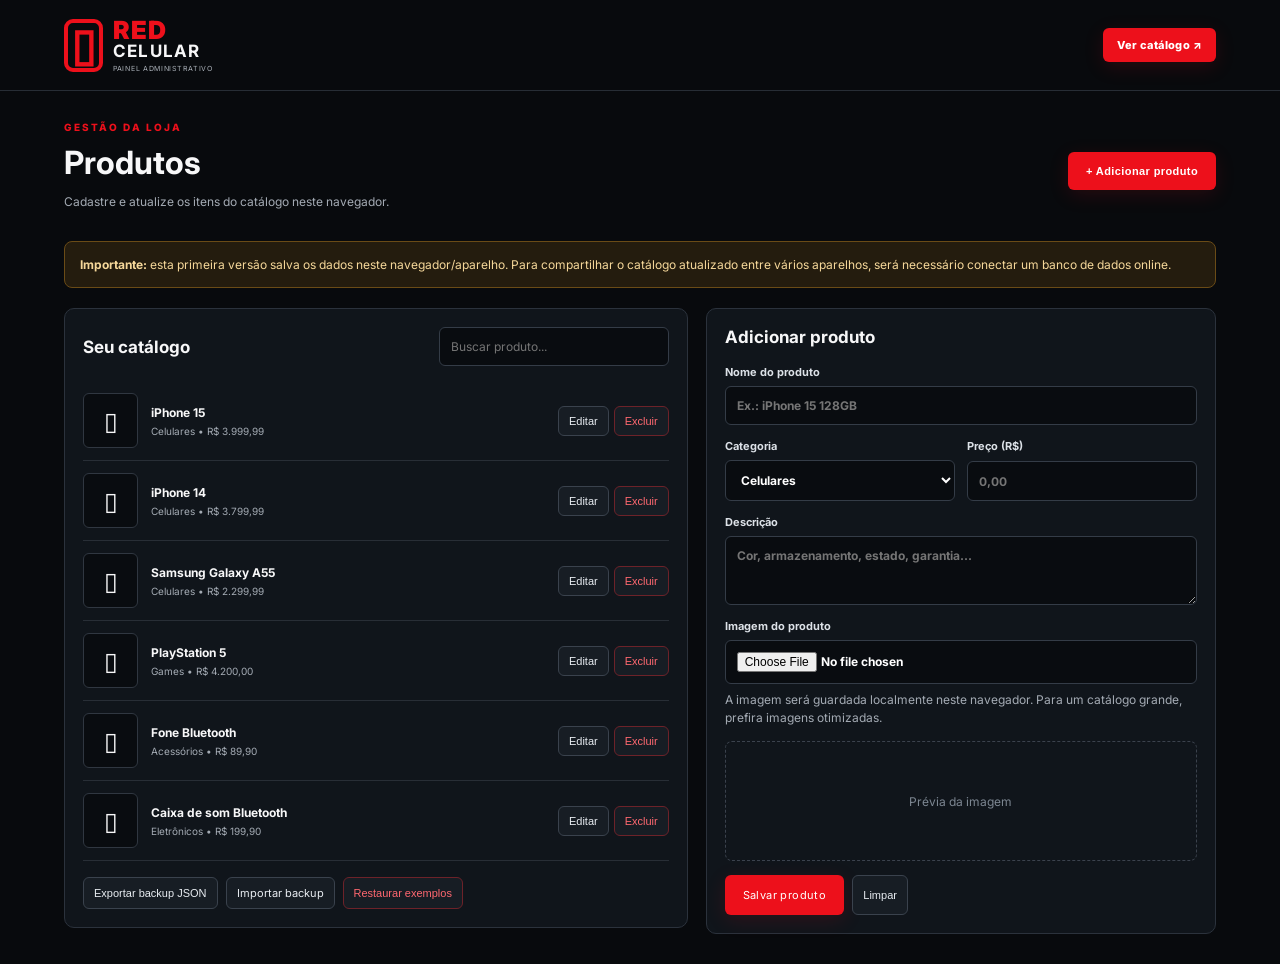
==== admin.html @ 1009a1a9 "Add files via upload" ====
<!doctype html>
<html lang="pt-BR"><head><meta charset="utf-8"><meta name="viewport" content="width=device-width,initial-scale=1"><meta name="theme-color" content="#e50914"><title>Painel | Red Celular</title><link rel="stylesheet" href="styles.css"><link rel="stylesheet" href="admin.css"></head>
<body class="admin-body"><header class="admin-top"><a class="brand" href="index.html"><span class="brand-icon">▯</span><span><b>RED</b><strong>CELULAR</strong><small>PAINEL ADMINISTRATIVO</small></span></a><a class="btn" href="index.html">Ver catálogo ↗</a></header>
<main class="admin-main"><div class="admin-heading"><div><p class="eyebrow">GESTÃO DA LOJA</p><h1>Produtos</h1><p class="muted">Cadastre e atualize os itens do catálogo neste navegador.</p></div><button id="newBtn" class="btn">+ Adicionar produto</button></div>
<div class="notice"><b>Importante:</b> esta primeira versão salva os dados neste navegador/aparelho. Para compartilhar o catálogo atualizado entre vários aparelhos, será necessário conectar um banco de dados online.</div>
<div class="admin-layout"><section class="panel"><div class="panel-head"><h2>Seu catálogo</h2><input id="filter" placeholder="Buscar produto..."></div><div id="productList"></div><div class="admin-actions"><button id="exportBtn" class="secondary">Exportar backup JSON</button><label class="secondary import-label">Importar backup<input type="file" id="importFile" accept=".json,application/json" hidden></label><button id="resetBtn" class="danger-ghost">Restaurar exemplos</button></div></section>
<section class="panel form-panel"><h2 id="formTitle">Adicionar produto</h2><form id="productForm"><input type="hidden" id="id"><label>Nome do produto<input id="name" required placeholder="Ex.: iPhone 15 128GB"></label><div class="two"><label>Categoria<select id="category"><option>Celulares</option><option>Acessórios</option><option>Eletrônicos</option><option>Games</option><option>Informática</option><option>Utilidades</option><option>Presentes</option><option>Brinquedos</option><option>Outros</option></select></label><label>Preço (R$)<input id="price" type="number" min="0" step="0.01" required placeholder="0,00"></label></div><label>Descrição<textarea id="description" rows="3" placeholder="Cor, armazenamento, estado, garantia..."></textarea></label><label>Imagem do produto<input id="imageFile" type="file" accept="image/*"><small class="muted">A imagem será guardada localmente neste navegador. Para um catálogo grande, prefira imagens otimizadas.</small></label><div id="imagePreview" class="image-preview">Prévia da imagem</div><div class="form-actions"><button class="btn" type="submit">Salvar produto</button><button class="secondary" type="button" id="cancelBtn">Limpar</button></div></form></section></div></main>
<script src="config.js"></script><script src="admin.js"></script></body></html>
---- styles.css ----
@import url('https://fonts.googleapis.com/css2?family=Inter:wght@400;500;600;700;800;900&display=swap');
:root{--red:#ed101b;--red2:#b80711;--bg:#07090c;--panel:#10151b;--line:#282e36;--muted:#a4abb4;--white:#f7f7f8}
*{box-sizing:border-box}html{scroll-behavior:smooth}body{margin:0;background:var(--bg);color:var(--white);font-family:Inter,Arial,sans-serif}a{color:inherit;text-decoration:none}.topbar{max-width:1440px;margin:auto;display:flex;align-items:center;gap:26px;padding:22px 4.5%;border-bottom:1px solid #222831}.brand{display:flex;align-items:center;gap:10px;min-width:190px}.brand-icon{font-size:45px;line-height:.8;color:var(--red);font-weight:900;border:4px solid var(--red);border-radius:9px;width:39px;height:53px;display:flex;align-items:center;justify-content:center}.brand b,.brand strong,.brand small{display:block;line-height:1}.brand b{font-size:25px;color:var(--red);font-weight:900;letter-spacing:1px}.brand strong{font-size:17px;letter-spacing:1.2px}.brand small{font-size:7px;color:#aab0b8;letter-spacing:.7px;margin-top:5px}.search{display:flex;flex:1;max-width:600px;height:43px}.search input{background:#12171d;border:1px solid #353d47;color:white;padding:0 15px;border-radius:8px 0 0 8px;width:100%;outline:none}.search button{width:52px;border:0;background:var(--red);color:white;font-size:27px;border-radius:0 8px 8px 0;cursor:pointer}.whats-head{display:flex;align-items:center;gap:10px;font-size:13px;white-space:nowrap}.whats-head:first-letter{color:#22d36b;font-size:22px}.whats-head small{color:var(--muted)}.admin-link{border:1px solid #373e47;padding:10px 13px;border-radius:7px;font-size:12px;white-space:nowrap}.nav{display:flex;justify-content:center;gap:5px;flex-wrap:wrap;padding:0 3% 0;border-bottom:1px solid #222831}.nav button{border:0;background:transparent;color:#e5e7eb;padding:15px 17px;cursor:pointer;font-weight:600;font-size:12px}.nav button.active,.nav button:hover{background:var(--red);border-radius:7px 7px 0 0}.hero{max-width:1350px;margin:25px auto 45px;min-height:310px;padding:38px 4%;display:grid;grid-template-columns:1.2fr .7fr .8fr;gap:22px;align-items:center;background:radial-gradient(ellipse at 70% 50%,#331015 0,#0c0e12 38%,#06080b 75%);border:1px solid #272d35;border-radius:13px;overflow:hidden;position:relative}.hero:before{content:"";position:absolute;inset:0;background:repeating-linear-gradient(130deg,transparent 0 100px,rgba(237,16,27,.13) 101px 116px,transparent 117px 210px);pointer-events:none}.hero-copy,.hero-art,.hero-perks{position:relative;z-index:1}.eyebrow{color:var(--red);font-size:10px;font-weight:800;letter-spacing:2px;margin:0 0 10px}.hero h1{font-size:clamp(32px,4vw,56px);line-height:.98;margin:0;font-weight:900;letter-spacing:-2px}.hero h1 em{font-style:normal;color:var(--red)}.hero h2{font-size:16px;margin:12px 0}.hero-copy>p:not(.eyebrow){color:#b8bec6;font-size:13px;line-height:1.6;max-width:400px}.btn{display:inline-flex;align-items:center;gap:18px;background:var(--red);color:white;padding:13px 18px;border-radius:6px;font-size:11px;font-weight:800;letter-spacing:.4px;border:0;cursor:pointer;box-shadow:0 5px 20px #ed101b22}.btn:hover{background:#ff2631}.hero-art{height:240px;display:flex;align-items:center;justify-content:center;perspective:800px}.phone{height:210px;width:112px;border:5px solid #525761;border-radius:22px;background:linear-gradient(145deg,#171c25,#07090c);box-shadow:0 20px 35px #000;position:absolute}.phone:before{content:"";position:absolute;inset:20px 7px 7px;border-radius:13px;background:radial-gradient(circle at 65% 28%,#b5a2ff 0,#50266f 22%,#10152a 48%,#08090c 70%)}.phone:after{content:"";position:absolute;top:7px;left:38px;width:28px;height:7px;border-radius:8px;background:#020304}.phone-one{transform:rotate(-13deg) translateX(-32px)}.phone-two{transform:rotate(10deg) translateX(32px);background:linear-gradient(145deg,#c6cbd2,#171a20)}.red-orbit{position:absolute;width:230px;height:230px;border:1px solid #ed101b66;border-radius:50%;transform:rotateX(65deg)}.hero-perks{display:grid;gap:17px;border:1px solid #a60b15;background:#090b0fdd;padding:20px;border-radius:9px}.hero-perks>div{display:flex;gap:13px;align-items:center}.hero-perks>div>span{color:var(--red);font-size:27px;font-weight:800}.hero-perks p{margin:0;display:grid;gap:5px}.hero-perks b{font-size:11px}.hero-perks small{font-size:10px;color:var(--muted)}main{padding:0 4.5%;max-width:1440px;margin:auto}.section-head{display:flex;align-items:end;justify-content:space-between;margin-bottom:17px}.section-head h2{font-size:25px;margin:0}.section-head span{font-size:12px;color:var(--muted)}.chips{display:flex;gap:8px;flex-wrap:wrap;margin:0 0 20px}.chips button{background:#11161c;border:1px solid #303741;color:#dce0e5;border-radius:22px;padding:9px 14px;font-size:11px;cursor:pointer}.chips button.active,.chips button:hover{background:var(--red);border-color:var(--red);color:white}.product-grid{display:grid;grid-template-columns:repeat(4,minmax(0,1fr));gap:15px}.product-card{background:linear-gradient(145deg,#11151b,#090b0e);border:1px solid #282e36;border-radius:10px;overflow:hidden;display:flex;flex-direction:column;min-width:0;transition:transform .2s,border-color .2s}.product-card:hover{transform:translateY(-3px);border-color:#7d2028}.product-image{height:190px;background:radial-gradient(circle at 50% 45%,#2a1820,#090b0e 70%);display:flex;align-items:center;justify-content:center;overflow:hidden}.product-image img{width:100%;height:100%;object-fit:contain;padding:14px}.product-placeholder{font-size:60px;color:#e1e4e9;text-shadow:0 8px 30px #ed101b55}.product-info{padding:15px;display:flex;flex-direction:column;flex:1}.product-category{font-size:9px;color:#f04b54;text-transform:uppercase;letter-spacing:1px;font-weight:800}.product-info h3{font-size:15px;margin:8px 0 5px}.product-info p{font-size:11px;line-height:1.5;color:var(--muted);margin:0 0 13px;flex:1}.price{font-size:21px;font-weight:900;margin-bottom:13px}.buy{display:flex;justify-content:center;align-items:center;gap:8px;background:#15a85b;color:white;border:0;border-radius:6px;padding:12px;font-size:11px;font-weight:800;cursor:pointer}.buy:hover{background:#118d4d}.empty{text-align:center;padding:50px 15px;color:var(--muted)}.hidden{display:none!important}.cta-strip{margin:45px 0;background:linear-gradient(100deg,#1a0b0e,#11151b);border:1px solid #4a171e;border-radius:10px;padding:25px 30px;display:flex;align-items:center;justify-content:space-between;gap:20px}.cta-strip h2{margin:0 0 7px;font-size:20px}.cta-strip p{margin:0;color:var(--muted);font-size:12px}footer{border-top:1px solid #272d35;margin-top:50px;padding:30px 5%;display:flex;align-items:center;justify-content:space-between;gap:25px;background:#050608}footer p{font-size:11px;color:var(--muted)}.footer-right{text-transform:uppercase;display:grid;gap:5px;font-size:12px}.footer-right b{color:var(--red);max-width:230px}
@media(max-width:950px){.topbar{flex-wrap:wrap;gap:14px}.brand{min-width:150px}.search{order:4;max-width:none;flex-basis:100%}.hero{grid-template-columns:1fr .7fr;padding:28px}.hero-perks{grid-column:1/-1;grid-template-columns:repeat(3,1fr)}.product-grid{grid-template-columns:repeat(3,minmax(0,1fr))}.hero-art{height:190px}.phone{transform:scale(.8)}.phone-one{transform:rotate(-13deg) translateX(-25px) scale(.8)}.phone-two{transform:rotate(10deg) translateX(25px) scale(.8)}}
@media(max-width:620px){.topbar{padding:17px 5%}.brand b{font-size:21px}.brand strong{font-size:14px}.brand-icon{height:45px;width:34px;font-size:35px}.whats-head{margin-left:auto}.whats-head span{display:none}.admin-link{padding:9px;font-size:11px}.nav{justify-content:flex-start;flex-wrap:nowrap;overflow-x:auto;padding:0 3%}.nav button{white-space:nowrap;padding:14px 12px}.hero{margin:16px 0 32px;grid-template-columns:1fr;padding:25px 22px;gap:10px}.hero-art{height:150px;grid-row:2}.phone{height:155px;width:85px}.hero-perks{grid-template-columns:1fr;padding:14px;gap:12px}.hero-perks>div>span{font-size:22px}.hero h1{font-size:42px}.hero h2{font-size:14px}.hero-copy>p:not(.eyebrow){font-size:12px}.section-head h2{font-size:21px}.product-grid{grid-template-columns:repeat(2,minmax(0,1fr));gap:10px}.product-image{height:145px}.product-info{padding:11px}.product-info h3{font-size:13px}.product-info p{font-size:10px}.price{font-size:17px}.buy{font-size:10px;padding:11px 5px}.cta-strip{padding:20px;align-items:flex-start;flex-direction:column}.cta-strip h2{font-size:18px}footer{align-items:flex-start;flex-wrap:wrap}footer .brand{width:100%}.footer-right{width:100%}}
---- admin.css ----
.admin-body{background:#080a0d}.admin-top{padding:18px 5%;display:flex;justify-content:space-between;align-items:center;border-bottom:1px solid #272d35}.admin-top .btn{padding:10px 14px}.admin-main{max-width:1400px;padding:30px 5%;margin:auto}.admin-heading{display:flex;align-items:center;justify-content:space-between;gap:20px;margin-bottom:20px}.admin-heading h1{font-size:32px;margin:0 0 8px}.muted{color:#a4abb4;font-size:12px}.notice{background:#241c0e;border:1px solid #6a4b16;color:#f6d89a;padding:13px 15px;border-radius:8px;font-size:12px;line-height:1.6;margin-bottom:20px}.admin-layout{display:grid;grid-template-columns:1.1fr .9fr;gap:18px;align-items:start}.panel{background:#10151b;border:1px solid #2b323c;border-radius:10px;padding:18px;min-width:0}.panel h2{font-size:17px;margin:0}.panel-head{display:flex;align-items:center;justify-content:space-between;gap:15px;margin-bottom:15px}.panel-head input{max-width:230px}.admin-body input,.admin-body select,.admin-body textarea{background:#090c10;border:1px solid #343c47;color:white;border-radius:6px;padding:11px;width:100%;font:inherit;font-size:12px;outline:none}.admin-body input:focus,.admin-body select:focus,.admin-body textarea:focus{border-color:var(--red)}.product-row{display:grid;grid-template-columns:56px 1fr auto;gap:12px;align-items:center;padding:12px 0;border-bottom:1px solid #282e36}.thumb{height:55px;width:55px;background:#090c10;border:1px solid #303741;border-radius:6px;display:flex;align-items:center;justify-content:center;overflow:hidden;font-size:25px}.thumb img{width:100%;height:100%;object-fit:contain}.row-title{font-size:12px;font-weight:700}.row-meta{font-size:10px;color:#a4abb4;margin-top:5px}.row-actions{display:flex;gap:5px}.row-actions button,.secondary,.danger-ghost{border:1px solid #3a424d;background:#171d24;color:#e9edf2;border-radius:6px;padding:8px 10px;font-size:11px;cursor:pointer}.row-actions .delete,.danger-ghost{color:#ff6870;border-color:#6d2229}.admin-actions{display:flex;gap:8px;flex-wrap:wrap;padding-top:16px}.form-panel h2{margin-bottom:18px}.form-panel form{display:grid;gap:14px}.form-panel label{display:grid;gap:7px;font-size:11px;color:#dce1e7;font-weight:700}.form-panel label small{font-weight:400;line-height:1.5}.two{display:grid;grid-template-columns:1fr 1fr;gap:12px}.image-preview{height:120px;border:1px dashed #3b424d;border-radius:7px;display:flex;align-items:center;justify-content:center;color:#7d8792;font-size:12px;overflow:hidden}.image-preview img{height:100%;max-width:100%;object-fit:contain}.form-actions{display:flex;gap:8px}.form-actions .btn{font:inherit;font-size:11px}.empty-list{color:#a4abb4;font-size:12px;padding:25px 0;text-align:center}@media(max-width:850px){.admin-layout{grid-template-columns:1fr}.admin-heading{align-items:flex-start;flex-direction:column}.panel-head{align-items:flex-start;flex-direction:column}.panel-head input{max-width:none}.admin-main{padding:22px 4%}}@media(max-width:480px){.admin-top .brand{min-width:0}.admin-top .btn{font-size:10px;padding:9px}.two{grid-template-columns:1fr}.product-row{grid-template-columns:45px 1fr auto;gap:8px}.thumb{width:45px;height:45px}.row-actions{flex-direction:column}.row-actions button{padding:6px}.admin-actions>*{flex:1;text-align:center}}
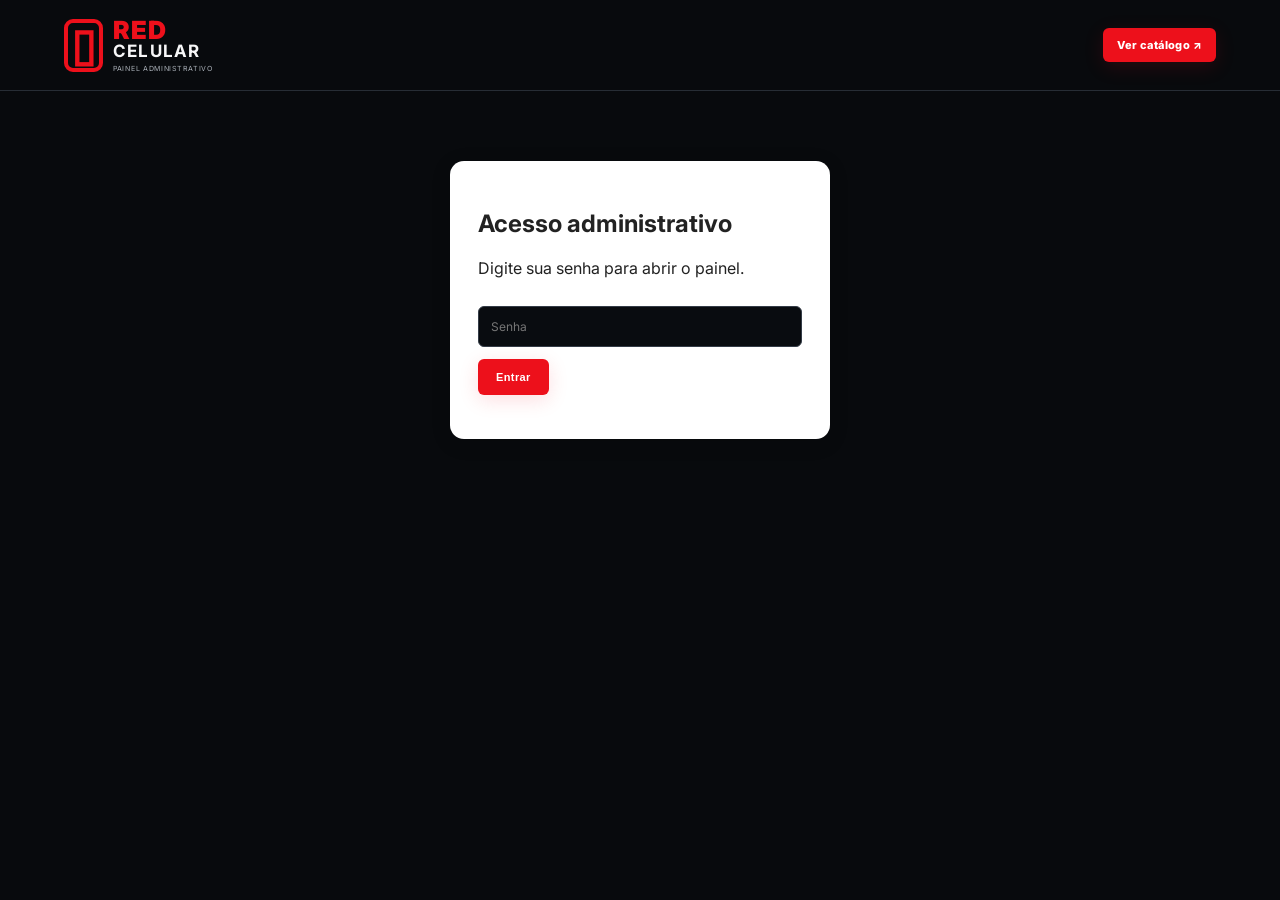
==== commit e4ce5be1: "Implement admin login and product management UI Added a login section for administrative access and " ====
--- a/admin.html
+++ b/admin.html
@@ -1,8 +1,169 @@
+
 <!doctype html>
-<html lang="pt-BR"><head><meta charset="utf-8"><meta name="viewport" content="width=device-width,initial-scale=1"><meta name="theme-color" content="#e50914"><title>Painel | Red Celular</title><link rel="stylesheet" href="styles.css"><link rel="stylesheet" href="admin.css"></head>
-<body class="admin-body"><header class="admin-top"><a class="brand" href="index.html"><span class="brand-icon">▯</span><span><b>RED</b><strong>CELULAR</strong><small>PAINEL ADMINISTRATIVO</small></span></a><a class="btn" href="index.html">Ver catálogo ↗</a></header>
-<main class="admin-main"><div class="admin-heading"><div><p class="eyebrow">GESTÃO DA LOJA</p><h1>Produtos</h1><p class="muted">Cadastre e atualize os itens do catálogo neste navegador.</p></div><button id="newBtn" class="btn">+ Adicionar produto</button></div>
-<div class="notice"><b>Importante:</b> esta primeira versão salva os dados neste navegador/aparelho. Para compartilhar o catálogo atualizado entre vários aparelhos, será necessário conectar um banco de dados online.</div>
-<div class="admin-layout"><section class="panel"><div class="panel-head"><h2>Seu catálogo</h2><input id="filter" placeholder="Buscar produto..."></div><div id="productList"></div><div class="admin-actions"><button id="exportBtn" class="secondary">Exportar backup JSON</button><label class="secondary import-label">Importar backup<input type="file" id="importFile" accept=".json,application/json" hidden></label><button id="resetBtn" class="danger-ghost">Restaurar exemplos</button></div></section>
-<section class="panel form-panel"><h2 id="formTitle">Adicionar produto</h2><form id="productForm"><input type="hidden" id="id"><label>Nome do produto<input id="name" required placeholder="Ex.: iPhone 15 128GB"></label><div class="two"><label>Categoria<select id="category"><option>Celulares</option><option>Acessórios</option><option>Eletrônicos</option><option>Games</option><option>Informática</option><option>Utilidades</option><option>Presentes</option><option>Brinquedos</option><option>Outros</option></select></label><label>Preço (R$)<input id="price" type="number" min="0" step="0.01" required placeholder="0,00"></label></div><label>Descrição<textarea id="description" rows="3" placeholder="Cor, armazenamento, estado, garantia..."></textarea></label><label>Imagem do produto<input id="imageFile" type="file" accept="image/*"><small class="muted">A imagem será guardada localmente neste navegador. Para um catálogo grande, prefira imagens otimizadas.</small></label><div id="imagePreview" class="image-preview">Prévia da imagem</div><div class="form-actions"><button class="btn" type="submit">Salvar produto</button><button class="secondary" type="button" id="cancelBtn">Limpar</button></div></form></section></div></main>
-<script src="config.js"></script><script src="admin.js"></script></body></html>+<html lang="pt-BR">
+<head>
+<meta charset="utf-8">
+<meta name="viewport" content="width=device-width,initial-scale=1">
+<meta name="theme-color" content="#e50914">
+<title>Painel | Red Celular</title>
+<link rel="stylesheet" href="styles.css">
+<link rel="stylesheet" href="admin.css">
+<style>
+#loginBox {
+  max-width: 380px;
+  margin: 70px auto;
+  padding: 28px;
+  background: white;
+  border-radius: 14px;
+  box-shadow: 0 4px 20px #0002;
+  color: #222;
+}
+#loginBox input {
+  width: 100%;
+  box-sizing: border-box;
+  padding: 12px;
+  margin: 12px 0;
+}
+#loginBox button, #logoutBtn {
+  padding: 12px 18px;
+  cursor: pointer;
+}
+#adminContent[hidden], #loginBox[hidden] {
+  display: none !important;
+}
+</style>
+</head>
+<body class="admin-body">
+
+<header class="admin-top">
+  <a class="brand" href="index.html">
+    <span class="brand-icon">▯</span>
+    <span><b>RED</b><strong>CELULAR</strong>
+    <small>PAINEL ADMINISTRATIVO</small></span>
+  </a>
+  <a class="btn" href="index.html">Ver catálogo ↗</a>
+</header>
+
+<section id="loginBox">
+  <h1>Acesso administrativo</h1>
+  <p>Digite sua senha para abrir o painel.</p>
+  <form id="loginForm">
+    <input id="adminPassword" type="password"
+      placeholder="Senha" autocomplete="current-password" required>
+    <button type="submit" class="btn">Entrar</button>
+    <p id="loginMessage" role="alert"></p>
+  </form>
+</section>
+
+<div id="adminContent" hidden>
+  <div style="text-align:right;padding:12px 20px">
+    <button id="logoutBtn" type="button">Sair do painel</button>
+  </div>
+
+  <main class="admin-main">
+    <div class="admin-heading">
+      <div>
+        <p class="eyebrow">GESTÃO DA LOJA</p>
+        <h1>Produtos</h1>
+        <p class="muted">Cadastre e atualize os itens do catálogo neste navegador.</p>
+      </div>
+      <button id="newBtn" class="btn">+ Adicionar produto</button>
+    </div>
+
+    <div class="notice">
+      <b>Importante:</b> os produtos são salvos neste navegador/aparelho.
+    </div>
+
+    <div class="admin-layout">
+      <section class="panel">
+        <div class="panel-head">
+          <h2>Seu catálogo</h2>
+          <input id="filter" placeholder="Buscar produto...">
+        </div>
+        <div id="productList"></div>
+        <div class="admin-actions">
+          <button id="exportBtn" class="secondary">Exportar backup JSON</button>
+          <label class="secondary import-label">
+            Importar backup
+            <input type="file" id="importFile"
+              accept=".json,application/json" hidden>
+          </label>
+          <button id="resetBtn" class="danger-ghost">Restaurar exemplos</button>
+        </div>
+      </section>
+
+      <section class="panel form-panel">
+        <h2 id="formTitle">Adicionar produto</h2>
+        <form id="productForm">
+          <input type="hidden" id="id">
+          <label>Nome do produto
+            <input id="name" required placeholder="Ex.: iPhone 15 128GB">
+          </label>
+          <div class="two">
+            <label>Categoria
+              <select id="category">
+                <option>Celulares</option><option>Acessórios</option>
+                <option>Eletrônicos</option><option>Games</option>
+                <option>Informática</option><option>Utilidades</option>
+                <option>Presentes</option><option>Brinquedos</option>
+                <option>Outros</option>
+              </select>
+            </label>
+            <label>Preço (R$)
+              <input id="price" type="number" min="0" step="0.01"
+                required placeholder="0,00">
+            </label>
+          </div>
+          <label>Descrição
+            <textarea id="description" rows="3"></textarea>
+          </label>
+          <label>Imagem do produto
+            <input id="imageFile" type="file" accept="image/*">
+            <small class="muted">Imagem armazenada neste navegador.</small>
+          </label>
+          <div id="imagePreview" class="image-preview">Prévia da imagem</div>
+          <div class="form-actions">
+            <button class="btn" type="submit">Salvar produto</button>
+            <button class="secondary" type="button" id="cancelBtn">Limpar</button>
+          </div>
+        </form>
+      </section>
+    </div>
+  </main>
+</div>
+
+<script src="config.js"></script>
+<script>
+const PASSWORD = "Red123";
+const loginBox = document.getElementById("loginBox");
+const adminContent = document.getElementById("adminContent");
+const loginForm = document.getElementById("loginForm");
+const passwordInput = document.getElementById("adminPassword");
+const loginMessage = document.getElementById("loginMessage");
+
+function closeAdmin() {
+  adminContent.hidden = true;
+  loginBox.hidden = false;
+  passwordInput.value = "";
+  loginMessage.textContent = "";
+}
+
+loginForm.addEventListener("submit", function(event) {
+  event.preventDefault();
+
+  if (passwordInput.value === PASSWORD) {
+    loginBox.hidden = true;
+    adminContent.hidden = false;
+    loginMessage.textContent = "";
+  } else {
+    loginMessage.textContent = "Senha incorreta. Tente novamente.";
+    passwordInput.value = "";
+  }
+});
+
+document.getElementById("logoutBtn").addEventListener("click", closeAdmin);
+closeAdmin();
+</script>
+<script src="admin.js"></script>
+</body>
+</html>
